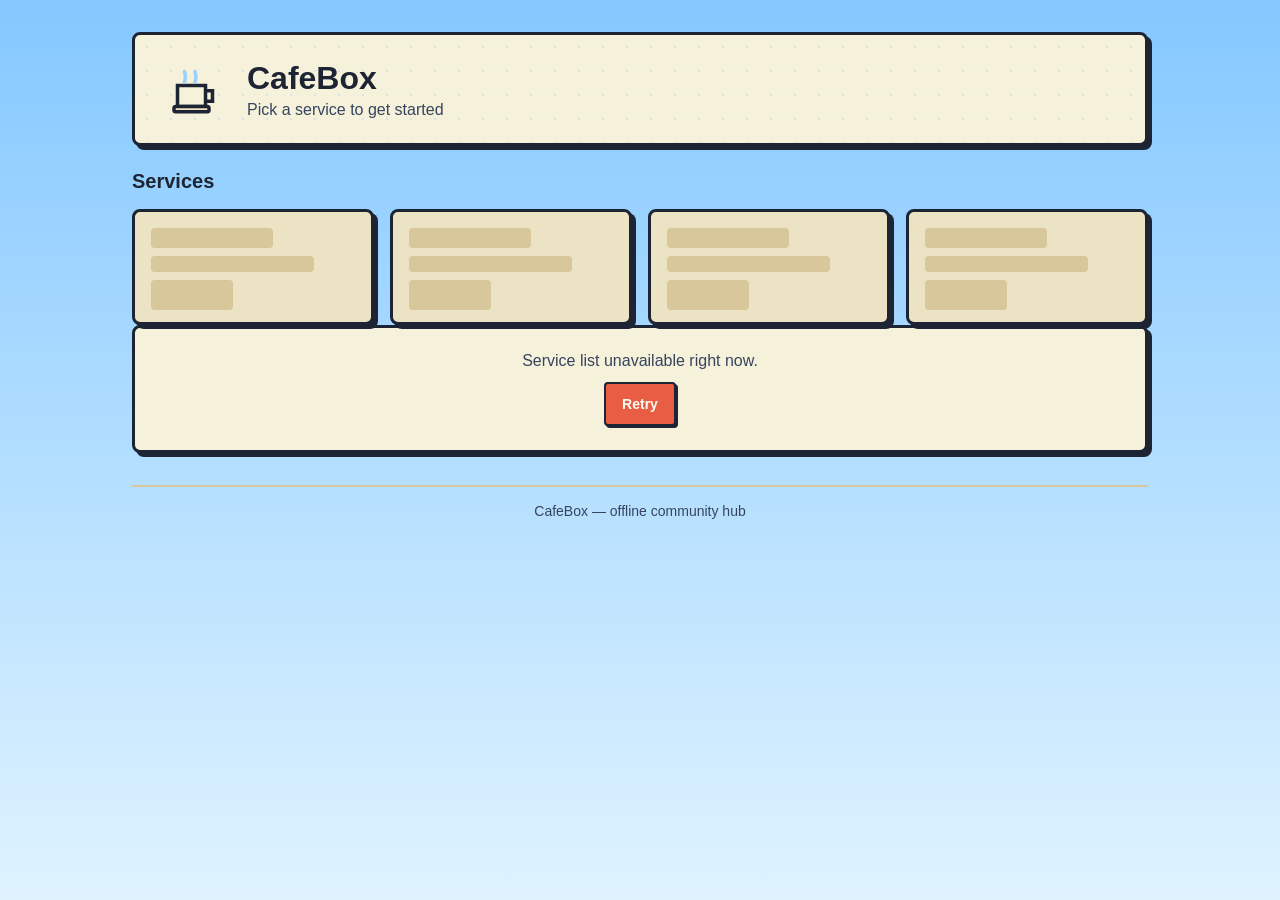
==== ansible/roles/nginx/files/index.html @ 4c43b11c "Task 0.12: Add portal landing page to nginx role Co-authored-by: trydydd <10699209+trydydd@users.nor" ====
<!DOCTYPE html>
<html lang="en">
<head>
  <meta charset="UTF-8" />
  <meta name="viewport" content="width=device-width, initial-scale=1.0" />
  <title>CafeBox</title>
  <style>
    /* -----------------------------------------------------------------------
       Design tokens — STYLEGUIDE.md §4
       ----------------------------------------------------------------------- */
    :root {
      --bg-sky-top: #84c8ff;
      --bg-sky-bottom: #dff3ff;
      --bg-grid: #9ad2ff;

      --surface-1: #f6f1da;
      --surface-2: #ece3c5;
      --surface-3: #d7c79a;

      --ink-strong: #1d2433;
      --ink-soft: #36445e;
      --ink-inverse: #fffdf2;

      --accent-primary: #e85d44;
      --accent-secondary: #2e7dff;
      --accent-success: #2f9e44;
      --accent-warning: #d97706;
      --accent-danger: #c92a2a;

      --tile-enabled: #fff8dc;
      --tile-disabled: #d9d2b2;
      --focus-ring: #2e7dff;

      --border-strong: #1d2433;
      --shadow-pixel: 4px 4px 0 #1d2433;

      --banner-warning-bg: #fff3cd;
      --accent-secondary-hover: #1a6de0;
      --accent-primary-hover: #c94c33;

      --space-1: 4px;
      --space-2: 8px;
      --space-3: 12px;
      --space-4: 16px;
      --space-5: 24px;
      --space-6: 32px;

      --radius-sm: 4px;
      --radius-md: 8px;
      --radius-lg: 12px;
    }

    /* -----------------------------------------------------------------------
       Reset + base
       ----------------------------------------------------------------------- */
    *, *::before, *::after {
      box-sizing: border-box;
      margin: 0;
      padding: 0;
    }

    body {
      font-family: Verdana, Tahoma, sans-serif;
      font-size: 16px;
      background: linear-gradient(180deg, var(--bg-sky-top) 0%, var(--bg-sky-bottom) 100%);
      min-height: 100vh;
      color: var(--ink-strong);
    }

    /* Scrollable page wrapper */
    .page {
      max-width: 1080px;
      margin: 0 auto;
      padding: var(--space-4);
    }

    @media (min-width: 600px) {
      .page { padding: var(--space-5); }
    }

    @media (min-width: 1024px) {
      .page { padding: var(--space-6); }
    }

    /* -----------------------------------------------------------------------
       Hero — STYLEGUIDE.md §7.1
       ----------------------------------------------------------------------- */
    .hero {
      background: var(--surface-1);
      border: 3px solid var(--border-strong);
      box-shadow: var(--shadow-pixel);
      border-radius: var(--radius-md);
      padding: var(--space-5) var(--space-6);
      margin-bottom: var(--space-5);
      display: flex;
      align-items: center;
      gap: var(--space-5);
      overflow: hidden;
      position: relative;
    }

    /* Pixel-art cloud/star decoration — purely decorative, aria-hidden */
    .hero::before {
      content: "";
      position: absolute;
      inset: 0;
      background-image:
        radial-gradient(circle, var(--bg-grid) 1px, transparent 1px);
      background-size: 24px 24px;
      opacity: 0.35;
      pointer-events: none;
    }

    .hero-sprite {
      flex-shrink: 0;
      width: 56px;
      height: 56px;
      position: relative;
      z-index: 1;
    }

    .hero-text {
      position: relative;
      z-index: 1;
    }

    .hero-title {
      font-size: 28px;
      font-weight: 700;
      color: var(--ink-strong);
      line-height: 1.2;
    }

    @media (min-width: 600px) {
      .hero-title { font-size: 32px; }
    }

    .hero-sub {
      font-size: 16px;
      color: var(--ink-soft);
      margin-top: var(--space-1);
    }

    /* -----------------------------------------------------------------------
       First-boot banner — STYLEGUIDE.md §7.2
       ----------------------------------------------------------------------- */
    .first-boot-banner {
      background: var(--banner-warning-bg);
      border: 3px solid var(--accent-warning);
      box-shadow: var(--shadow-pixel);
      border-radius: var(--radius-md);
      padding: var(--space-4) var(--space-5);
      margin-bottom: var(--space-5);
    }

    .first-boot-banner[hidden] {
      display: none;
    }

    .first-boot-banner h2 {
      font-size: 20px;
      color: var(--ink-strong);
      margin-bottom: var(--space-2);
      display: flex;
      align-items: center;
      gap: var(--space-2);
    }

    .first-boot-banner p {
      font-size: 16px;
      color: var(--ink-soft);
    }

    .first-boot-password {
      display: inline-block;
      font-family: "Courier New", Courier, monospace;
      font-size: 18px;
      font-weight: 700;
      background: var(--surface-2);
      border: 2px solid var(--border-strong);
      border-radius: var(--radius-sm);
      padding: var(--space-1) var(--space-3);
      margin: var(--space-2) 0;
      letter-spacing: 0.1em;
      color: var(--ink-strong);
    }

    /* -----------------------------------------------------------------------
       Service grid — STYLEGUIDE.md §7.3
       ----------------------------------------------------------------------- */
    .services-section h2 {
      font-size: 20px;
      color: var(--ink-strong);
      margin-bottom: var(--space-4);
    }

    .tile-grid {
      display: grid;
      grid-template-columns: 1fr;
      gap: var(--space-4);
    }

    @media (min-width: 480px) {
      .tile-grid { grid-template-columns: repeat(2, 1fr); }
    }

    @media (min-width: 900px) {
      .tile-grid { grid-template-columns: repeat(3, 1fr); }
    }

    @media (min-width: 1200px) {
      .tile-grid { grid-template-columns: repeat(4, 1fr); }
    }

    /* -----------------------------------------------------------------------
       Individual tiles
       ----------------------------------------------------------------------- */
    .tile {
      border: 3px solid var(--border-strong);
      border-radius: var(--radius-md);
      box-shadow: var(--shadow-pixel);
      padding: var(--space-4) var(--space-4) var(--space-3);
      display: flex;
      flex-direction: column;
      gap: var(--space-2);
      min-height: 110px;
      transition: transform 120ms ease, box-shadow 120ms ease;
    }

    @media (prefers-reduced-motion: reduce) {
      .tile { transition: none; }
    }

    .tile--enabled {
      background: var(--tile-enabled);
    }

    .tile--enabled:hover {
      transform: translate(-2px, -2px);
      box-shadow: 6px 6px 0 var(--border-strong);
    }

    .tile--enabled:active {
      transform: translate(2px, 2px);
      box-shadow: 2px 2px 0 var(--border-strong);
    }

    .tile--disabled {
      background: var(--tile-disabled);
      opacity: 0.75;
    }

    .tile-name {
      font-size: 18px;
      font-weight: 700;
      color: var(--ink-strong);
    }

    .tile-status {
      font-size: 14px;
      color: var(--ink-soft);
      flex: 1;
    }

    .tile-link {
      display: inline-block;
      font-size: 14px;
      font-weight: 700;
      color: var(--ink-inverse);
      background: var(--accent-secondary);
      border: 2px solid var(--border-strong);
      border-radius: var(--radius-sm);
      padding: var(--space-2) var(--space-3);
      text-decoration: none;
      min-height: 44px;
      min-width: 44px;
      line-height: 26px;
      align-self: flex-start;
      transition: background 120ms ease;
    }

    .tile-link:hover { background: var(--accent-secondary-hover); }
    .tile-link:focus-visible {
      outline: 3px solid var(--focus-ring);
      outline-offset: 2px;
    }

    @media (prefers-reduced-motion: reduce) {
      .tile-link { transition: none; }
    }

    /* -----------------------------------------------------------------------
       Skeleton / loading tiles — STYLEGUIDE.md §7.4
       ----------------------------------------------------------------------- */
    .tile--skeleton {
      background: var(--surface-2);
      pointer-events: none;
    }

    .skeleton-bar {
      background: var(--surface-3);
      border-radius: var(--radius-sm);
      height: 16px;
      animation: pulse 1.4s ease-in-out infinite;
    }

    .skeleton-bar--title { width: 60%; height: 20px; }
    .skeleton-bar--text  { width: 80%; }
    .skeleton-bar--btn   { width: 40%; height: 30px; }

    @keyframes pulse {
      0%, 100% { opacity: 1; }
      50%       { opacity: 0.45; }
    }

    @media (prefers-reduced-motion: reduce) {
      .skeleton-bar { animation: none; opacity: 0.6; }
    }

    /* -----------------------------------------------------------------------
       Empty + error states — STYLEGUIDE.md §7.4
       ----------------------------------------------------------------------- */
    .state-message {
      background: var(--surface-1);
      border: 3px solid var(--border-strong);
      box-shadow: var(--shadow-pixel);
      border-radius: var(--radius-md);
      padding: var(--space-5);
      text-align: center;
    }

    .state-message[hidden] { display: none; }

    .state-message p {
      font-size: 16px;
      color: var(--ink-soft);
      margin-bottom: var(--space-3);
    }

    .state-message .hint {
      font-size: 14px;
      color: var(--ink-soft);
    }

    .btn-retry {
      font-size: 14px;
      font-weight: 700;
      color: var(--ink-inverse);
      background: var(--accent-primary);
      border: 2px solid var(--border-strong);
      border-radius: var(--radius-sm);
      padding: var(--space-2) var(--space-4);
      cursor: pointer;
      min-height: 44px;
      box-shadow: 2px 2px 0 var(--border-strong);
      transition: background 120ms ease;
    }

    .btn-retry:hover { background: var(--accent-primary-hover); }
    .btn-retry:focus-visible {
      outline: 3px solid var(--focus-ring);
      outline-offset: 2px;
    }

    @media (prefers-reduced-motion: reduce) {
      .btn-retry { transition: none; }
    }

    /* -----------------------------------------------------------------------
       Footer — STYLEGUIDE.md §6
       ----------------------------------------------------------------------- */
    .footer {
      margin-top: var(--space-6);
      padding-top: var(--space-4);
      border-top: 2px solid var(--surface-3);
      font-size: 14px;
      color: var(--ink-soft);
      text-align: center;
    }
  </style>
</head>
<body>
  <main class="page" id="main">

    <!-- ----------------------------------------------------------------- -->
    <!-- Hero — STYLEGUIDE.md §7.1                                         -->
    <!-- ----------------------------------------------------------------- -->
    <header class="hero" role="banner">
      <!-- Inline SVG pixel-art sprite: a small "café" icon. Decorative. -->
      <svg class="hero-sprite" aria-hidden="true" focusable="false"
           viewBox="0 0 32 32" fill="none" xmlns="http://www.w3.org/2000/svg">
        <!-- Cup body -->
        <rect x="6" y="14" width="16" height="12" fill="#f6f1da" stroke="#1d2433" stroke-width="2"/>
        <!-- Cup handle -->
        <path d="M22 17 h4 v6 h-4" stroke="#1d2433" stroke-width="2" fill="none"/>
        <!-- Steam puffs -->
        <path d="M10 12 Q11 9 10 6" stroke="#9ad2ff" stroke-width="2" fill="none" stroke-linecap="round"/>
        <path d="M16 12 Q17 9 16 6" stroke="#9ad2ff" stroke-width="2" fill="none" stroke-linecap="round"/>
        <!-- Saucer -->
        <rect x="4" y="26" width="20" height="3" rx="1" fill="#ece3c5" stroke="#1d2433" stroke-width="2"/>
      </svg>
      <div class="hero-text">
        <h1 class="hero-title" id="hero-title">CafeBox</h1>
        <p class="hero-sub">Pick a service to get started</p>
      </div>
    </header>

    <!-- ----------------------------------------------------------------- -->
    <!-- First-boot banner — STYLEGUIDE.md §7.2                            -->
    <!-- Hidden by default; JS reveals it when first_boot is true.         -->
    <!-- ----------------------------------------------------------------- -->
    <section
      class="first-boot-banner"
      id="first-boot-banner"
      hidden
      aria-live="polite"
      aria-label="First Boot Setup"
    >
      <h2>
        <!-- Warning icon (inline SVG) -->
        <svg width="22" height="22" aria-hidden="true" focusable="false"
             viewBox="0 0 24 24" fill="none" xmlns="http://www.w3.org/2000/svg">
          <path d="M12 3 L22 21 H2 Z" fill="#d97706" stroke="#1d2433" stroke-width="2" stroke-linejoin="round"/>
          <rect x="11" y="10" width="2" height="6" fill="#1d2433"/>
          <rect x="11" y="17" width="2" height="2" fill="#1d2433"/>
        </svg>
        First Boot Setup
      </h2>
      <p>Temporary admin password is active. Change it after sign-in.</p>
      <p>
        Initial password:
        <span class="first-boot-password" id="first-boot-password" aria-label="Initial password">
          —
        </span>
      </p>
    </section>

    <!-- ----------------------------------------------------------------- -->
    <!-- Service tile grid                                                  -->
    <!-- ----------------------------------------------------------------- -->
    <section class="services-section" aria-labelledby="services-heading">
      <h2 id="services-heading">Services</h2>

      <!-- Loading state: 4 skeleton tiles. Removed by JS after fetch. -->
      <div class="tile-grid" id="skeleton-grid" aria-busy="true" aria-label="Loading services">
        <div class="tile tile--skeleton" aria-hidden="true">
          <div class="skeleton-bar skeleton-bar--title"></div>
          <div class="skeleton-bar skeleton-bar--text"></div>
          <div class="skeleton-bar skeleton-bar--btn"></div>
        </div>
        <div class="tile tile--skeleton" aria-hidden="true">
          <div class="skeleton-bar skeleton-bar--title"></div>
          <div class="skeleton-bar skeleton-bar--text"></div>
          <div class="skeleton-bar skeleton-bar--btn"></div>
        </div>
        <div class="tile tile--skeleton" aria-hidden="true">
          <div class="skeleton-bar skeleton-bar--title"></div>
          <div class="skeleton-bar skeleton-bar--text"></div>
          <div class="skeleton-bar skeleton-bar--btn"></div>
        </div>
        <div class="tile tile--skeleton" aria-hidden="true">
          <div class="skeleton-bar skeleton-bar--title"></div>
          <div class="skeleton-bar skeleton-bar--text"></div>
          <div class="skeleton-bar skeleton-bar--btn"></div>
        </div>
      </div>

      <!-- Live tile grid, populated by JS -->
      <div class="tile-grid" id="tile-grid" hidden aria-label="Available services"></div>

      <!-- Empty state -->
      <div class="state-message" id="empty-state" hidden role="status">
        <p>No services are enabled yet.</p>
        <p class="hint">Enable services in CafeBox config and reprovision.</p>
      </div>

      <!-- Error state -->
      <div class="state-message" id="error-state" hidden role="alert">
        <p>Service list unavailable right now.</p>
        <button class="btn-retry" id="retry-btn" type="button">Retry</button>
      </div>
    </section>

    <!-- ----------------------------------------------------------------- -->
    <!-- Footer                                                             -->
    <!-- ----------------------------------------------------------------- -->
    <footer class="footer" role="contentinfo">
      <p>CafeBox — offline community hub</p>
    </footer>

  </main>

  <script>
    "use strict";

    /* ------------------------------------------------------------------
       DOM refs
       ------------------------------------------------------------------ */
    var heroTitle       = document.getElementById("hero-title");
    var firstBootBanner = document.getElementById("first-boot-banner");
    var firstBootPwd    = document.getElementById("first-boot-password");
    var skeletonGrid    = document.getElementById("skeleton-grid");
    var tileGrid        = document.getElementById("tile-grid");
    var emptyState      = document.getElementById("empty-state");
    var errorState      = document.getElementById("error-state");
    var retryBtn        = document.getElementById("retry-btn");

    /* ------------------------------------------------------------------
       Fetch + render
       ------------------------------------------------------------------ */
    function fetchStatus() {
      showSkeleton();

      fetch("/api/public/services/status")
        .then(function (res) {
          if (!res.ok) { throw new Error("HTTP " + res.status); }
          return res.json();
        })
        .then(function (data) {
          render(data);
        })
        .catch(function () {
          showError();
        });
    }

    function render(data) {
      /* Hero title from API if provided */
      if (data.box_name) {
        heroTitle.textContent = data.box_name;
        document.title = data.box_name;
      }

      /* First-boot banner */
      if (data.first_boot) {
        firstBootBanner.removeAttribute("hidden");
        if (data.initial_password) {
          firstBootPwd.textContent = data.initial_password;
        }
      } else {
        firstBootBanner.setAttribute("hidden", "");
      }

      /* Service tiles */
      var services = Array.isArray(data.services) ? data.services : [];
      hideSkeleton();

      if (services.length === 0) {
        showEmpty();
        return;
      }

      tileGrid.innerHTML = "";
      services.forEach(function (svc) {
        tileGrid.appendChild(buildTile(svc));
      });
      tileGrid.removeAttribute("hidden");
    }

    function buildTile(svc) {
      var enabled = Boolean(svc.enabled);
      var article = document.createElement("article");
      article.className = "tile " + (enabled ? "tile--enabled" : "tile--disabled");

      var nameEl = document.createElement("h3");
      nameEl.className = "tile-name";
      nameEl.textContent = svc.name || "Service";

      var statusEl = document.createElement("p");
      statusEl.className = "tile-status";

      if (enabled) {
        statusEl.textContent = "Available";

        var link = document.createElement("a");
        link.className = "tile-link";
        link.href = svc.url || "#";
        link.textContent = "Open";
        link.setAttribute("aria-label", "Open " + (svc.name || "service"));

        article.appendChild(nameEl);
        article.appendChild(statusEl);
        article.appendChild(link);
      } else {
        statusEl.textContent = "Unavailable on this box";
        article.appendChild(nameEl);
        article.appendChild(statusEl);
      }

      return article;
    }

    /* ------------------------------------------------------------------
       State helpers
       ------------------------------------------------------------------ */
    function showSkeleton() {
      skeletonGrid.removeAttribute("hidden");
      tileGrid.setAttribute("hidden", "");
      emptyState.setAttribute("hidden", "");
      errorState.setAttribute("hidden", "");
    }

    function hideSkeleton() {
      skeletonGrid.setAttribute("hidden", "");
    }

    function showEmpty() {
      hideSkeleton();
      tileGrid.setAttribute("hidden", "");
      emptyState.removeAttribute("hidden");
      errorState.setAttribute("hidden", "");
    }

    function showError() {
      hideSkeleton();
      tileGrid.setAttribute("hidden", "");
      emptyState.setAttribute("hidden", "");
      errorState.removeAttribute("hidden");
    }

    /* ------------------------------------------------------------------
       Retry
       ------------------------------------------------------------------ */
    retryBtn.addEventListener("click", fetchStatus);

    /* ------------------------------------------------------------------
       Kick off on load
       ------------------------------------------------------------------ */
    fetchStatus();
  </script>
</body>
</html>
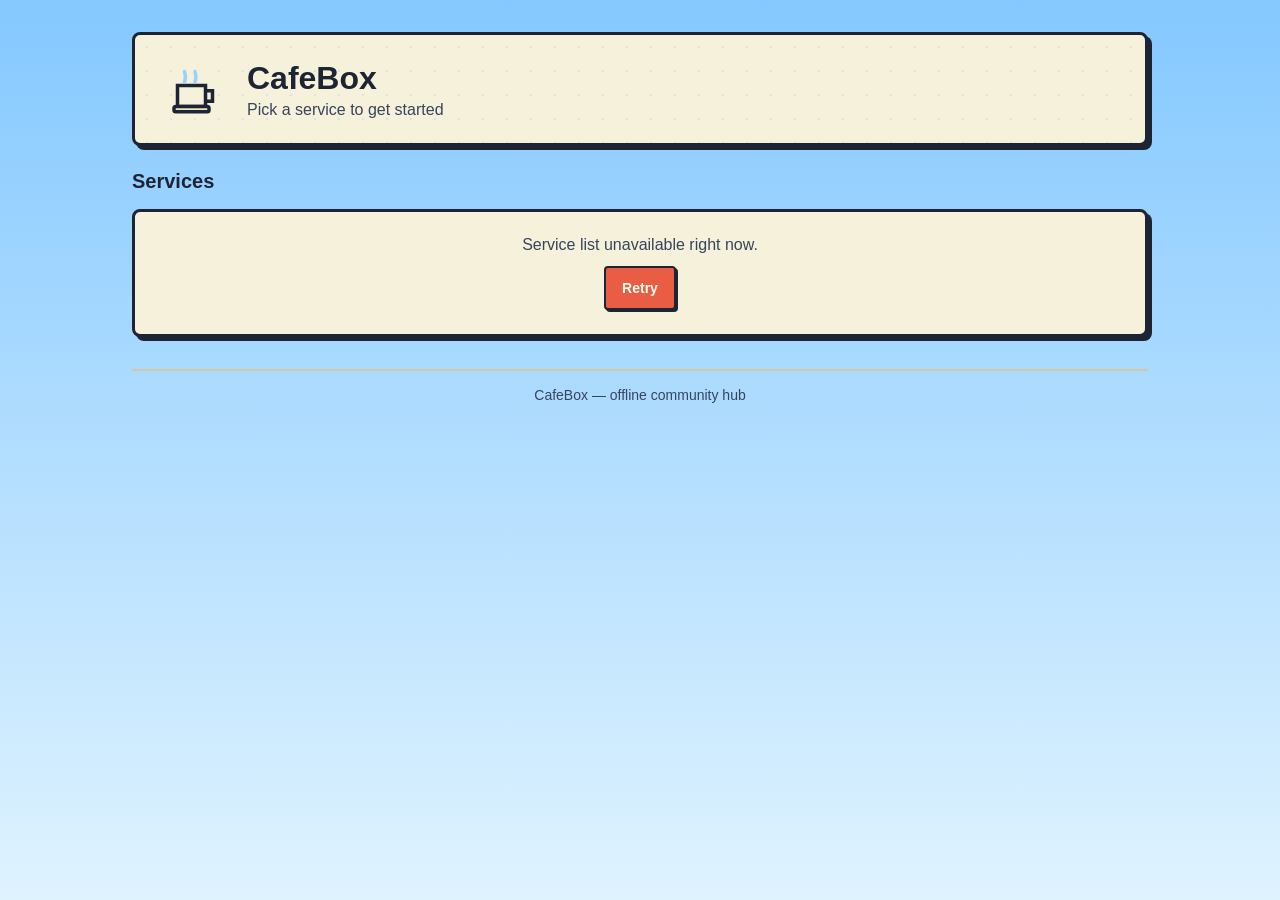
==== commit c579ca42: "Fix tile-grid hidden override and add spacing to state messages Co-authored-by: trydydd <10699209+tr" ====
--- a/ansible/roles/nginx/files/index.html
+++ b/ansible/roles/nginx/files/index.html
@@ -318,9 +318,16 @@
     }
 
     /* -----------------------------------------------------------------------
+       Ensure hidden attribute is respected even when display is set by
+       component rules (e.g. .tile-grid { display: grid } overrides UA sheet)
+       ----------------------------------------------------------------------- */
+    [hidden] { display: none !important; }
+
+    /* -----------------------------------------------------------------------
        Empty + error states — STYLEGUIDE.md §7.4
        ----------------------------------------------------------------------- */
     .state-message {
+      margin-top: var(--space-4);
       background: var(--surface-1);
       border: 3px solid var(--border-strong);
       box-shadow: var(--shadow-pixel);
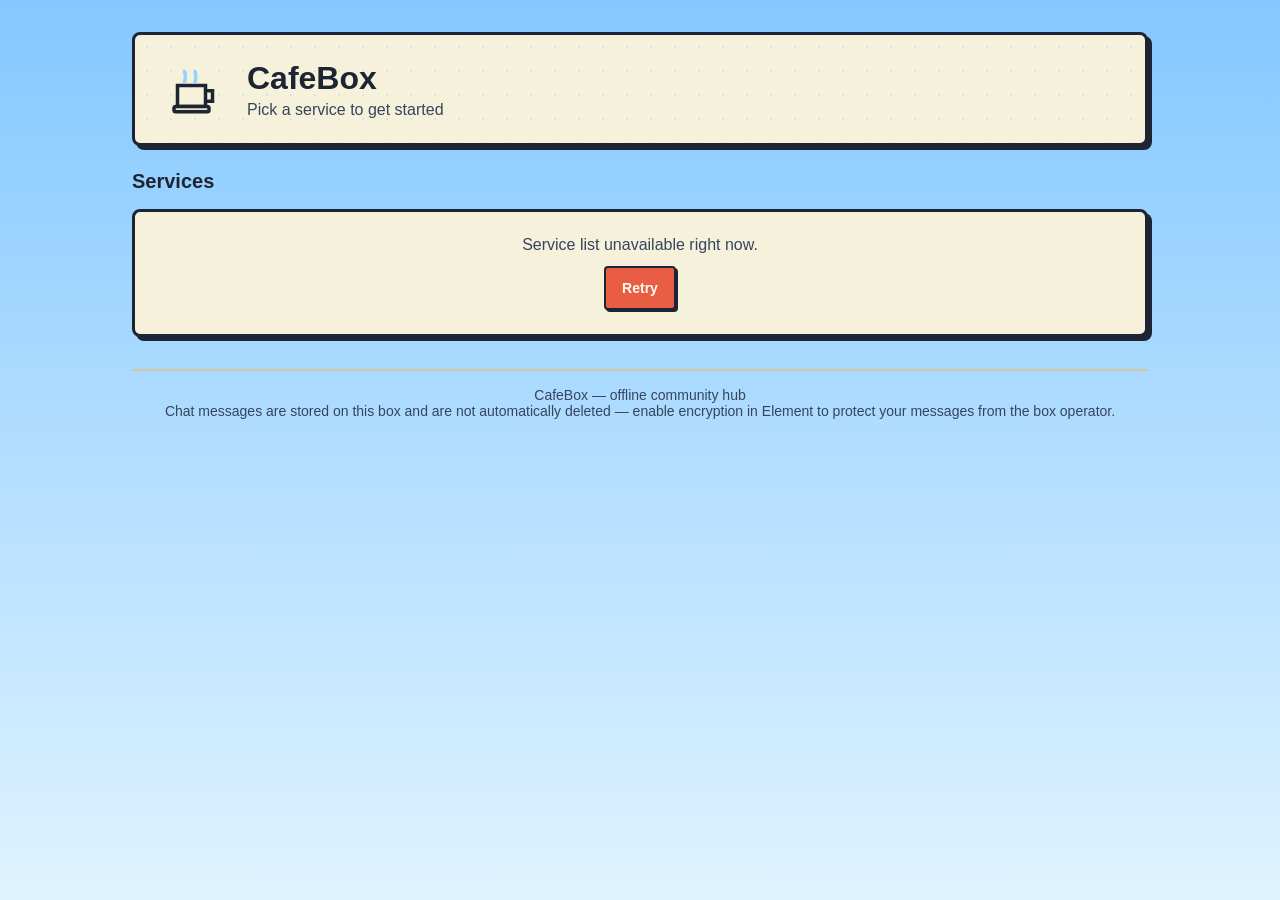
==== commit 0f6557ae: "conduit and element install complete" ====
--- a/ansible/roles/nginx/files/index.html
+++ b/ansible/roles/nginx/files/index.html
@@ -493,6 +493,7 @@
     <!-- ----------------------------------------------------------------- -->
     <footer class="footer" role="contentinfo">
       <p>CafeBox — offline community hub</p>
+      <p class="chat-privacy-notice">Chat messages are stored on this box and are not automatically deleted — enable encryption in Element to protect your messages from the box operator.</p>
     </footer>
 
   </main>
@@ -564,6 +565,11 @@
       tileGrid.removeAttribute("hidden");
     }
 
+    /* Inline SVG icons keyed by service ID — no CDN, no external requests. */
+    var SERVICE_ICONS = {
+      "chat": '<svg aria-hidden="true" focusable="false" width="20" height="20" viewBox="0 0 24 24" fill="none" xmlns="http://www.w3.org/2000/svg"><path d="M21 15a2 2 0 0 1-2 2H7l-4 4V5a2 2 0 0 1 2-2h14a2 2 0 0 1 2 2z" stroke="#1d2433" stroke-width="2" stroke-linejoin="round" fill="#ece3c5"/></svg>'
+    };
+
     function buildTile(svc) {
       var enabled = Boolean(svc.enabled);
       var article = document.createElement("article");
@@ -571,7 +577,11 @@
 
       var nameEl = document.createElement("h3");
       nameEl.className = "tile-name";
-      nameEl.textContent = svc.name || "Service";
+      if (SERVICE_ICONS[svc.id]) {
+        nameEl.innerHTML = SERVICE_ICONS[svc.id] + " " + (svc.name || "Service");
+      } else {
+        nameEl.textContent = svc.name || "Service";
+      }
 
       var statusEl = document.createElement("p");
       statusEl.className = "tile-status";
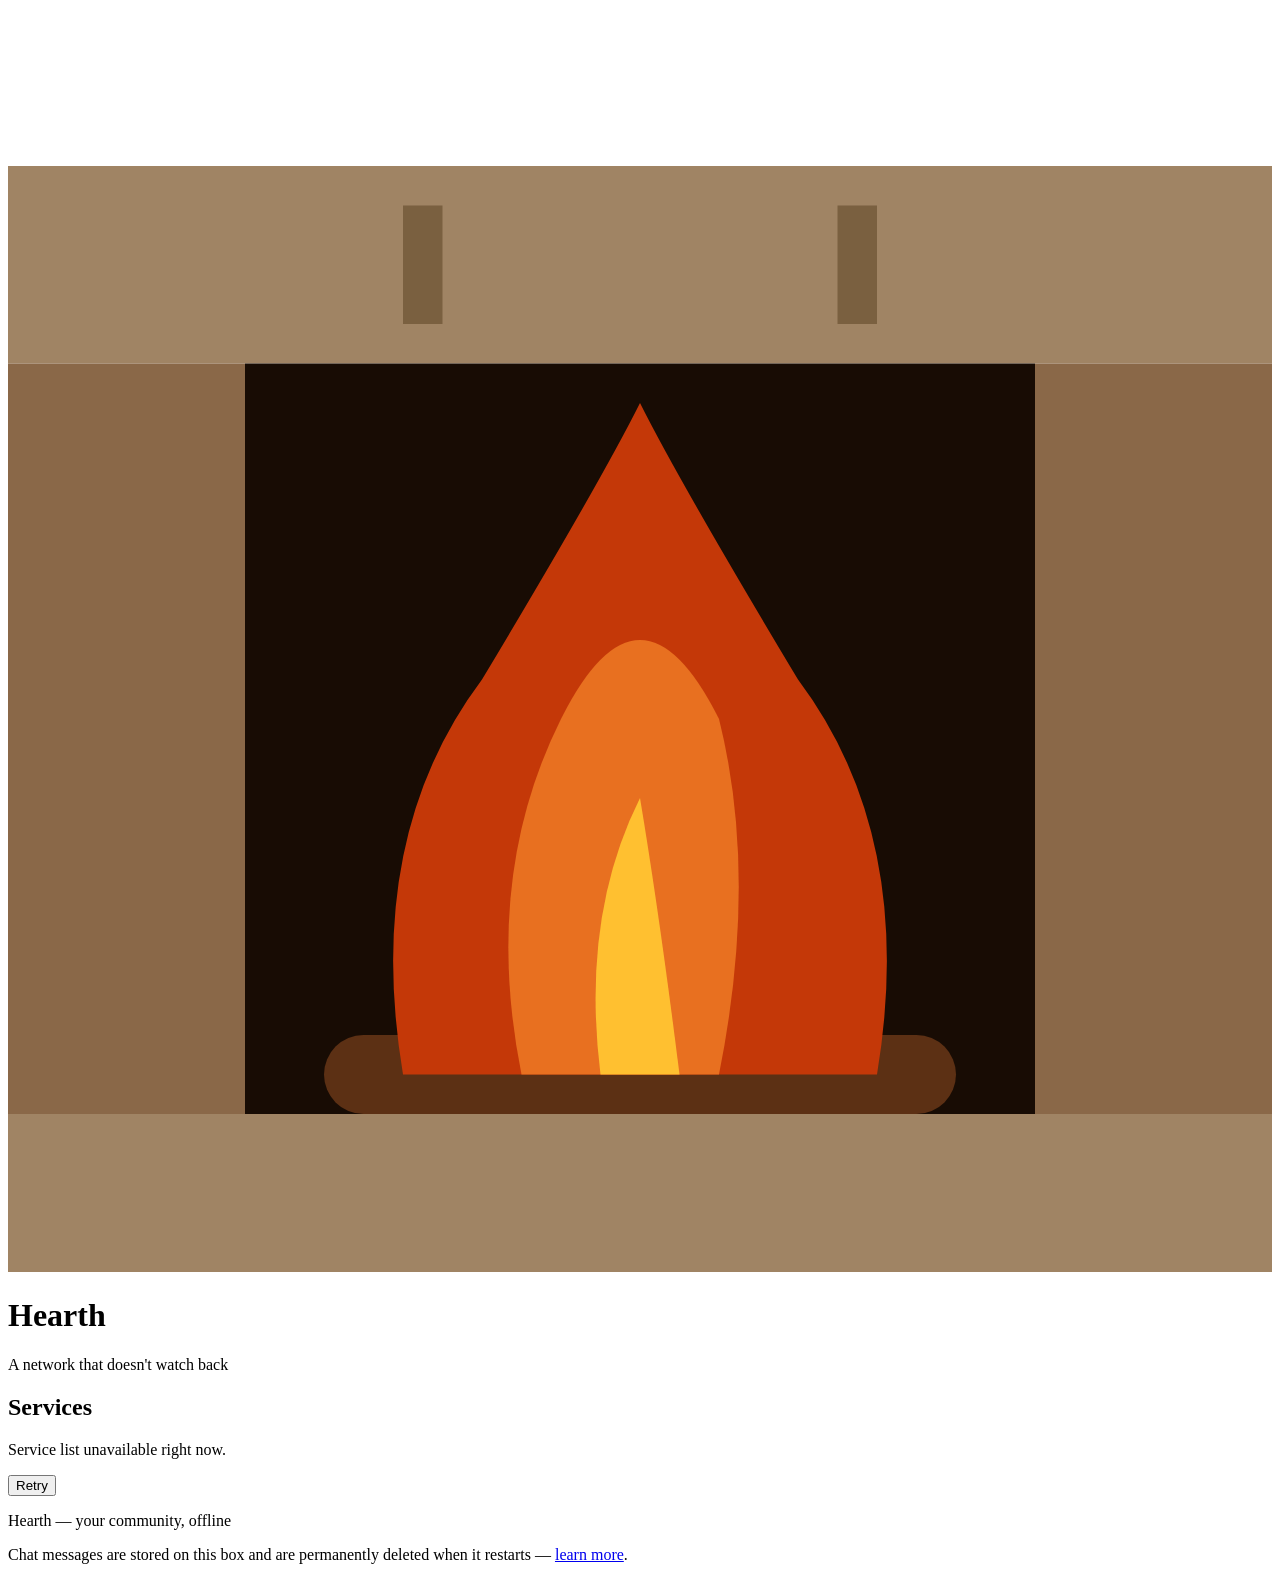
==== commit 287980b4: "functional chat MVP" ====
--- a/ansible/roles/nginx/files/index.html
+++ b/ansible/roles/nginx/files/index.html
@@ -3,419 +3,44 @@
 <head>
   <meta charset="UTF-8" />
   <meta name="viewport" content="width=device-width, initial-scale=1.0" />
-  <title>CafeBox</title>
-  <style>
-    /* -----------------------------------------------------------------------
-       Design tokens — STYLEGUIDE.md §4
-       ----------------------------------------------------------------------- */
-    :root {
-      --bg-sky-top: #84c8ff;
-      --bg-sky-bottom: #dff3ff;
-      --bg-grid: #9ad2ff;
-
-      --surface-1: #f6f1da;
-      --surface-2: #ece3c5;
-      --surface-3: #d7c79a;
-
-      --ink-strong: #1d2433;
-      --ink-soft: #36445e;
-      --ink-inverse: #fffdf2;
-
-      --accent-primary: #e85d44;
-      --accent-secondary: #2e7dff;
-      --accent-success: #2f9e44;
-      --accent-warning: #d97706;
-      --accent-danger: #c92a2a;
-
-      --tile-enabled: #fff8dc;
-      --tile-disabled: #d9d2b2;
-      --focus-ring: #2e7dff;
-
-      --border-strong: #1d2433;
-      --shadow-pixel: 4px 4px 0 #1d2433;
-
-      --banner-warning-bg: #fff3cd;
-      --accent-secondary-hover: #1a6de0;
-      --accent-primary-hover: #c94c33;
-
-      --space-1: 4px;
-      --space-2: 8px;
-      --space-3: 12px;
-      --space-4: 16px;
-      --space-5: 24px;
-      --space-6: 32px;
-
-      --radius-sm: 4px;
-      --radius-md: 8px;
-      --radius-lg: 12px;
-    }
-
-    /* -----------------------------------------------------------------------
-       Reset + base
-       ----------------------------------------------------------------------- */
-    *, *::before, *::after {
-      box-sizing: border-box;
-      margin: 0;
-      padding: 0;
-    }
-
-    body {
-      font-family: Verdana, Tahoma, sans-serif;
-      font-size: 16px;
-      background: linear-gradient(180deg, var(--bg-sky-top) 0%, var(--bg-sky-bottom) 100%);
-      min-height: 100vh;
-      color: var(--ink-strong);
-    }
-
-    /* Scrollable page wrapper */
-    .page {
-      max-width: 1080px;
-      margin: 0 auto;
-      padding: var(--space-4);
-    }
-
-    @media (min-width: 600px) {
-      .page { padding: var(--space-5); }
-    }
-
-    @media (min-width: 1024px) {
-      .page { padding: var(--space-6); }
-    }
-
-    /* -----------------------------------------------------------------------
-       Hero — STYLEGUIDE.md §7.1
-       ----------------------------------------------------------------------- */
-    .hero {
-      background: var(--surface-1);
-      border: 3px solid var(--border-strong);
-      box-shadow: var(--shadow-pixel);
-      border-radius: var(--radius-md);
-      padding: var(--space-5) var(--space-6);
-      margin-bottom: var(--space-5);
-      display: flex;
-      align-items: center;
-      gap: var(--space-5);
-      overflow: hidden;
-      position: relative;
-    }
-
-    /* Pixel-art cloud/star decoration — purely decorative, aria-hidden */
-    .hero::before {
-      content: "";
-      position: absolute;
-      inset: 0;
-      background-image:
-        radial-gradient(circle, var(--bg-grid) 1px, transparent 1px);
-      background-size: 24px 24px;
-      opacity: 0.35;
-      pointer-events: none;
-    }
-
-    .hero-sprite {
-      flex-shrink: 0;
-      width: 56px;
-      height: 56px;
-      position: relative;
-      z-index: 1;
-    }
-
-    .hero-text {
-      position: relative;
-      z-index: 1;
-    }
-
-    .hero-title {
-      font-size: 28px;
-      font-weight: 700;
-      color: var(--ink-strong);
-      line-height: 1.2;
-    }
-
-    @media (min-width: 600px) {
-      .hero-title { font-size: 32px; }
-    }
-
-    .hero-sub {
-      font-size: 16px;
-      color: var(--ink-soft);
-      margin-top: var(--space-1);
-    }
-
-    /* -----------------------------------------------------------------------
-       First-boot banner — STYLEGUIDE.md §7.2
-       ----------------------------------------------------------------------- */
-    .first-boot-banner {
-      background: var(--banner-warning-bg);
-      border: 3px solid var(--accent-warning);
-      box-shadow: var(--shadow-pixel);
-      border-radius: var(--radius-md);
-      padding: var(--space-4) var(--space-5);
-      margin-bottom: var(--space-5);
-    }
-
-    .first-boot-banner[hidden] {
-      display: none;
-    }
-
-    .first-boot-banner h2 {
-      font-size: 20px;
-      color: var(--ink-strong);
-      margin-bottom: var(--space-2);
-      display: flex;
-      align-items: center;
-      gap: var(--space-2);
-    }
-
-    .first-boot-banner p {
-      font-size: 16px;
-      color: var(--ink-soft);
-    }
-
-    .first-boot-password {
-      display: inline-block;
-      font-family: "Courier New", Courier, monospace;
-      font-size: 18px;
-      font-weight: 700;
-      background: var(--surface-2);
-      border: 2px solid var(--border-strong);
-      border-radius: var(--radius-sm);
-      padding: var(--space-1) var(--space-3);
-      margin: var(--space-2) 0;
-      letter-spacing: 0.1em;
-      color: var(--ink-strong);
-    }
-
-    /* -----------------------------------------------------------------------
-       Service grid — STYLEGUIDE.md §7.3
-       ----------------------------------------------------------------------- */
-    .services-section h2 {
-      font-size: 20px;
-      color: var(--ink-strong);
-      margin-bottom: var(--space-4);
-    }
-
-    .tile-grid {
-      display: grid;
-      grid-template-columns: 1fr;
-      gap: var(--space-4);
-    }
-
-    @media (min-width: 480px) {
-      .tile-grid { grid-template-columns: repeat(2, 1fr); }
-    }
-
-    @media (min-width: 900px) {
-      .tile-grid { grid-template-columns: repeat(3, 1fr); }
-    }
-
-    @media (min-width: 1200px) {
-      .tile-grid { grid-template-columns: repeat(4, 1fr); }
-    }
-
-    /* -----------------------------------------------------------------------
-       Individual tiles
-       ----------------------------------------------------------------------- */
-    .tile {
-      border: 3px solid var(--border-strong);
-      border-radius: var(--radius-md);
-      box-shadow: var(--shadow-pixel);
-      padding: var(--space-4) var(--space-4) var(--space-3);
-      display: flex;
-      flex-direction: column;
-      gap: var(--space-2);
-      min-height: 110px;
-      transition: transform 120ms ease, box-shadow 120ms ease;
-    }
-
-    @media (prefers-reduced-motion: reduce) {
-      .tile { transition: none; }
-    }
-
-    .tile--enabled {
-      background: var(--tile-enabled);
-    }
-
-    .tile--enabled:hover {
-      transform: translate(-2px, -2px);
-      box-shadow: 6px 6px 0 var(--border-strong);
-    }
-
-    .tile--enabled:active {
-      transform: translate(2px, 2px);
-      box-shadow: 2px 2px 0 var(--border-strong);
-    }
-
-    .tile--disabled {
-      background: var(--tile-disabled);
-      opacity: 0.75;
-    }
-
-    .tile-name {
-      font-size: 18px;
-      font-weight: 700;
-      color: var(--ink-strong);
-    }
-
-    .tile-status {
-      font-size: 14px;
-      color: var(--ink-soft);
-      flex: 1;
-    }
-
-    .tile-link {
-      display: inline-block;
-      font-size: 14px;
-      font-weight: 700;
-      color: var(--ink-inverse);
-      background: var(--accent-secondary);
-      border: 2px solid var(--border-strong);
-      border-radius: var(--radius-sm);
-      padding: var(--space-2) var(--space-3);
-      text-decoration: none;
-      min-height: 44px;
-      min-width: 44px;
-      line-height: 26px;
-      align-self: flex-start;
-      transition: background 120ms ease;
-    }
-
-    .tile-link:hover { background: var(--accent-secondary-hover); }
-    .tile-link:focus-visible {
-      outline: 3px solid var(--focus-ring);
-      outline-offset: 2px;
-    }
-
-    @media (prefers-reduced-motion: reduce) {
-      .tile-link { transition: none; }
-    }
-
-    /* -----------------------------------------------------------------------
-       Skeleton / loading tiles — STYLEGUIDE.md §7.4
-       ----------------------------------------------------------------------- */
-    .tile--skeleton {
-      background: var(--surface-2);
-      pointer-events: none;
-    }
-
-    .skeleton-bar {
-      background: var(--surface-3);
-      border-radius: var(--radius-sm);
-      height: 16px;
-      animation: pulse 1.4s ease-in-out infinite;
-    }
-
-    .skeleton-bar--title { width: 60%; height: 20px; }
-    .skeleton-bar--text  { width: 80%; }
-    .skeleton-bar--btn   { width: 40%; height: 30px; }
-
-    @keyframes pulse {
-      0%, 100% { opacity: 1; }
-      50%       { opacity: 0.45; }
-    }
-
-    @media (prefers-reduced-motion: reduce) {
-      .skeleton-bar { animation: none; opacity: 0.6; }
-    }
-
-    /* -----------------------------------------------------------------------
-       Ensure hidden attribute is respected even when display is set by
-       component rules (e.g. .tile-grid { display: grid } overrides UA sheet)
-       ----------------------------------------------------------------------- */
-    [hidden] { display: none !important; }
-
-    /* -----------------------------------------------------------------------
-       Empty + error states — STYLEGUIDE.md §7.4
-       ----------------------------------------------------------------------- */
-    .state-message {
-      margin-top: var(--space-4);
-      background: var(--surface-1);
-      border: 3px solid var(--border-strong);
-      box-shadow: var(--shadow-pixel);
-      border-radius: var(--radius-md);
-      padding: var(--space-5);
-      text-align: center;
-    }
-
-    .state-message[hidden] { display: none; }
-
-    .state-message p {
-      font-size: 16px;
-      color: var(--ink-soft);
-      margin-bottom: var(--space-3);
-    }
-
-    .state-message .hint {
-      font-size: 14px;
-      color: var(--ink-soft);
-    }
-
-    .btn-retry {
-      font-size: 14px;
-      font-weight: 700;
-      color: var(--ink-inverse);
-      background: var(--accent-primary);
-      border: 2px solid var(--border-strong);
-      border-radius: var(--radius-sm);
-      padding: var(--space-2) var(--space-4);
-      cursor: pointer;
-      min-height: 44px;
-      box-shadow: 2px 2px 0 var(--border-strong);
-      transition: background 120ms ease;
-    }
-
-    .btn-retry:hover { background: var(--accent-primary-hover); }
-    .btn-retry:focus-visible {
-      outline: 3px solid var(--focus-ring);
-      outline-offset: 2px;
-    }
-
-    @media (prefers-reduced-motion: reduce) {
-      .btn-retry { transition: none; }
-    }
-
-    /* -----------------------------------------------------------------------
-       Footer — STYLEGUIDE.md §6
-       ----------------------------------------------------------------------- */
-    .footer {
-      margin-top: var(--space-6);
-      padding-top: var(--space-4);
-      border-top: 2px solid var(--surface-3);
-      font-size: 14px;
-      color: var(--ink-soft);
-      text-align: center;
-    }
-  </style>
+  <title>Hearth</title>
+  <link rel="stylesheet" href="/hearth.css" />
 </head>
 <body>
   <main class="page" id="main">
 
-    <!-- ----------------------------------------------------------------- -->
-    <!-- Hero — STYLEGUIDE.md §7.1                                         -->
-    <!-- ----------------------------------------------------------------- -->
+    <!-- Hero -->
     <header class="hero" role="banner">
-      <!-- Inline SVG pixel-art sprite: a small "café" icon. Decorative. -->
       <svg class="hero-sprite" aria-hidden="true" focusable="false"
            viewBox="0 0 32 32" fill="none" xmlns="http://www.w3.org/2000/svg">
-        <!-- Cup body -->
-        <rect x="6" y="14" width="16" height="12" fill="#f6f1da" stroke="#1d2433" stroke-width="2"/>
-        <!-- Cup handle -->
-        <path d="M22 17 h4 v6 h-4" stroke="#1d2433" stroke-width="2" fill="none"/>
-        <!-- Steam puffs -->
-        <path d="M10 12 Q11 9 10 6" stroke="#9ad2ff" stroke-width="2" fill="none" stroke-linecap="round"/>
-        <path d="M16 12 Q17 9 16 6" stroke="#9ad2ff" stroke-width="2" fill="none" stroke-linecap="round"/>
-        <!-- Saucer -->
-        <rect x="4" y="26" width="20" height="3" rx="1" fill="#ece3c5" stroke="#1d2433" stroke-width="2"/>
+        <!-- Mantle shelf -->
+        <rect x="0" y="4" width="32" height="5" fill="#a08464"/>
+        <rect x="10" y="5" width="1" height="3" fill="#7a6040"/>
+        <rect x="21" y="5" width="1" height="3" fill="#7a6040"/>
+        <!-- Left surround -->
+        <rect x="0" y="9" width="6" height="19" fill="#8a6848"/>
+        <!-- Right surround -->
+        <rect x="26" y="9" width="6" height="19" fill="#8a6848"/>
+        <!-- Hearth base -->
+        <rect x="0" y="28" width="32" height="4" fill="#a08464"/>
+        <!-- Opening -->
+        <rect x="6" y="9" width="20" height="19" fill="#180c04"/>
+        <!-- Log -->
+        <rect x="8" y="26" width="16" height="2" rx="1" fill="#5c3014"/>
+        <!-- Outer flame -->
+        <path d="M10 27 Q9 21 12 17 Q15 12 16 10 Q17 12 20 17 Q23 21 22 27Z" fill="#c43808"/>
+        <!-- Mid flame -->
+        <path d="M13 27 Q12 22 14 18 Q16 14 18 18 Q19 22 18 27Z" fill="#e87020"/>
+        <!-- Inner flame -->
+        <path d="M15 27 Q14.5 23 16 20 Q16.5 23 17 27Z" fill="#ffc030"/>
       </svg>
       <div class="hero-text">
-        <h1 class="hero-title" id="hero-title">CafeBox</h1>
-        <p class="hero-sub">Pick a service to get started</p>
+        <h1 class="hero-title" id="hero-title">Hearth</h1>
+        <p class="hero-sub">A network that doesn't watch back</p>
       </div>
     </header>
 
-    <!-- ----------------------------------------------------------------- -->
-    <!-- First-boot banner — STYLEGUIDE.md §7.2                            -->
-    <!-- Hidden by default; JS reveals it when first_boot is true.         -->
-    <!-- ----------------------------------------------------------------- -->
+    <!-- First-boot banner — hidden by default; revealed by JS -->
     <section
       class="first-boot-banner"
       id="first-boot-banner"
@@ -424,31 +49,26 @@
       aria-label="First Boot Setup"
     >
       <h2>
-        <!-- Warning icon (inline SVG) -->
         <svg width="22" height="22" aria-hidden="true" focusable="false"
              viewBox="0 0 24 24" fill="none" xmlns="http://www.w3.org/2000/svg">
-          <path d="M12 3 L22 21 H2 Z" fill="#d97706" stroke="#1d2433" stroke-width="2" stroke-linejoin="round"/>
-          <rect x="11" y="10" width="2" height="6" fill="#1d2433"/>
-          <rect x="11" y="17" width="2" height="2" fill="#1d2433"/>
+          <path d="M12 3 L22 21 H2 Z" fill="#b85c00" stroke="#2c1206" stroke-width="2" stroke-linejoin="round"/>
+          <rect x="11" y="10" width="2" height="6" fill="#2c1206"/>
+          <rect x="11" y="17" width="2" height="2" fill="#2c1206"/>
         </svg>
         First Boot Setup
       </h2>
-      <p>Temporary admin password is active. Change it after sign-in.</p>
+      <p>Temporary admin password is active. Change it after signing in.</p>
       <p>
         Initial password:
-        <span class="first-boot-password" id="first-boot-password" aria-label="Initial password">
-          —
-        </span>
+        <span class="first-boot-password" id="first-boot-password" aria-label="Initial password">—</span>
       </p>
     </section>
 
-    <!-- ----------------------------------------------------------------- -->
-    <!-- Service tile grid                                                  -->
-    <!-- ----------------------------------------------------------------- -->
+    <!-- Service tile grid -->
     <section class="services-section" aria-labelledby="services-heading">
       <h2 id="services-heading">Services</h2>
 
-      <!-- Loading state: 4 skeleton tiles. Removed by JS after fetch. -->
+      <!-- Skeleton tiles — removed by JS after fetch -->
       <div class="tile-grid" id="skeleton-grid" aria-busy="true" aria-label="Loading services">
         <div class="tile tile--skeleton" aria-hidden="true">
           <div class="skeleton-bar skeleton-bar--title"></div>
@@ -478,7 +98,7 @@
       <!-- Empty state -->
       <div class="state-message" id="empty-state" hidden role="status">
         <p>No services are enabled yet.</p>
-        <p class="hint">Enable services in CafeBox config and reprovision.</p>
+        <p class="hint">Enable services in Hearth config and reprovision.</p>
       </div>
 
       <!-- Error state -->
@@ -488,12 +108,9 @@
       </div>
     </section>
 
-    <!-- ----------------------------------------------------------------- -->
-    <!-- Footer                                                             -->
-    <!-- ----------------------------------------------------------------- -->
     <footer class="footer" role="contentinfo">
-      <p>CafeBox — offline community hub</p>
-      <p class="chat-privacy-notice">Chat messages are stored on this box and are not automatically deleted — enable encryption in Element to protect your messages from the box operator.</p>
+      <p>Hearth — your community, offline</p>
+      <p class="chat-privacy-notice">Chat messages are stored on this box and are permanently deleted when it restarts — <a href="/chat/privacy.html">learn more</a>.</p>
     </footer>
 
   </main>
@@ -501,9 +118,6 @@
   <script>
     "use strict";
 
-    /* ------------------------------------------------------------------
-       DOM refs
-       ------------------------------------------------------------------ */
     var heroTitle       = document.getElementById("hero-title");
     var firstBootBanner = document.getElementById("first-boot-banner");
     var firstBootPwd    = document.getElementById("first-boot-password");
@@ -513,33 +127,23 @@
     var errorState      = document.getElementById("error-state");
     var retryBtn        = document.getElementById("retry-btn");
 
-    /* ------------------------------------------------------------------
-       Fetch + render
-       ------------------------------------------------------------------ */
     function fetchStatus() {
       showSkeleton();
-
       fetch("/api/public/services/status")
         .then(function (res) {
           if (!res.ok) { throw new Error("HTTP " + res.status); }
           return res.json();
         })
-        .then(function (data) {
-          render(data);
-        })
-        .catch(function () {
-          showError();
-        });
+        .then(render)
+        .catch(showError);
     }
 
     function render(data) {
-      /* Hero title from API if provided */
       if (data.box_name) {
         heroTitle.textContent = data.box_name;
         document.title = data.box_name;
       }
 
-      /* First-boot banner */
       if (data.first_boot) {
         firstBootBanner.removeAttribute("hidden");
         if (data.initial_password) {
@@ -549,25 +153,19 @@
         firstBootBanner.setAttribute("hidden", "");
       }
 
-      /* Service tiles */
       var services = Array.isArray(data.services) ? data.services : [];
       hideSkeleton();
 
-      if (services.length === 0) {
-        showEmpty();
-        return;
-      }
+      if (services.length === 0) { showEmpty(); return; }
 
       tileGrid.innerHTML = "";
-      services.forEach(function (svc) {
-        tileGrid.appendChild(buildTile(svc));
-      });
+      services.forEach(function (svc) { tileGrid.appendChild(buildTile(svc)); });
       tileGrid.removeAttribute("hidden");
     }
 
-    /* Inline SVG icons keyed by service ID — no CDN, no external requests. */
+    /* Inline SVG icons keyed by service ID — no CDN, no external requests */
     var SERVICE_ICONS = {
-      "chat": '<svg aria-hidden="true" focusable="false" width="20" height="20" viewBox="0 0 24 24" fill="none" xmlns="http://www.w3.org/2000/svg"><path d="M21 15a2 2 0 0 1-2 2H7l-4 4V5a2 2 0 0 1 2-2h14a2 2 0 0 1 2 2z" stroke="#1d2433" stroke-width="2" stroke-linejoin="round" fill="#ece3c5"/></svg>'
+      "chat": '<svg aria-hidden="true" focusable="false" width="20" height="20" viewBox="0 0 24 24" fill="none" xmlns="http://www.w3.org/2000/svg"><path d="M21 15a2 2 0 0 1-2 2H7l-4 4V5a2 2 0 0 1 2-2h14a2 2 0 0 1 2 2z" stroke="currentColor" stroke-width="2" stroke-linejoin="round" fill="none"/></svg>'
     };
 
     function buildTile(svc) {
@@ -588,18 +186,16 @@
 
       if (enabled) {
         statusEl.textContent = "Available";
-
         var link = document.createElement("a");
         link.className = "tile-link";
         link.href = svc.url || "#";
         link.textContent = "Open";
         link.setAttribute("aria-label", "Open " + (svc.name || "service"));
-
         article.appendChild(nameEl);
         article.appendChild(statusEl);
         article.appendChild(link);
       } else {
-        statusEl.textContent = "Unavailable on this box";
+        statusEl.textContent = "Not available on this box";
         article.appendChild(nameEl);
         article.appendChild(statusEl);
       }
@@ -607,9 +203,6 @@
       return article;
     }
 
-    /* ------------------------------------------------------------------
-       State helpers
-       ------------------------------------------------------------------ */
     function showSkeleton() {
       skeletonGrid.removeAttribute("hidden");
       tileGrid.setAttribute("hidden", "");
@@ -617,9 +210,7 @@
       errorState.setAttribute("hidden", "");
     }
 
-    function hideSkeleton() {
-      skeletonGrid.setAttribute("hidden", "");
-    }
+    function hideSkeleton() { skeletonGrid.setAttribute("hidden", ""); }
 
     function showEmpty() {
       hideSkeleton();
@@ -635,14 +226,7 @@
       errorState.removeAttribute("hidden");
     }
 
-    /* ------------------------------------------------------------------
-       Retry
-       ------------------------------------------------------------------ */
     retryBtn.addEventListener("click", fetchStatus);
-
-    /* ------------------------------------------------------------------
-       Kick off on load
-       ------------------------------------------------------------------ */
     fetchStatus();
   </script>
 </body>
